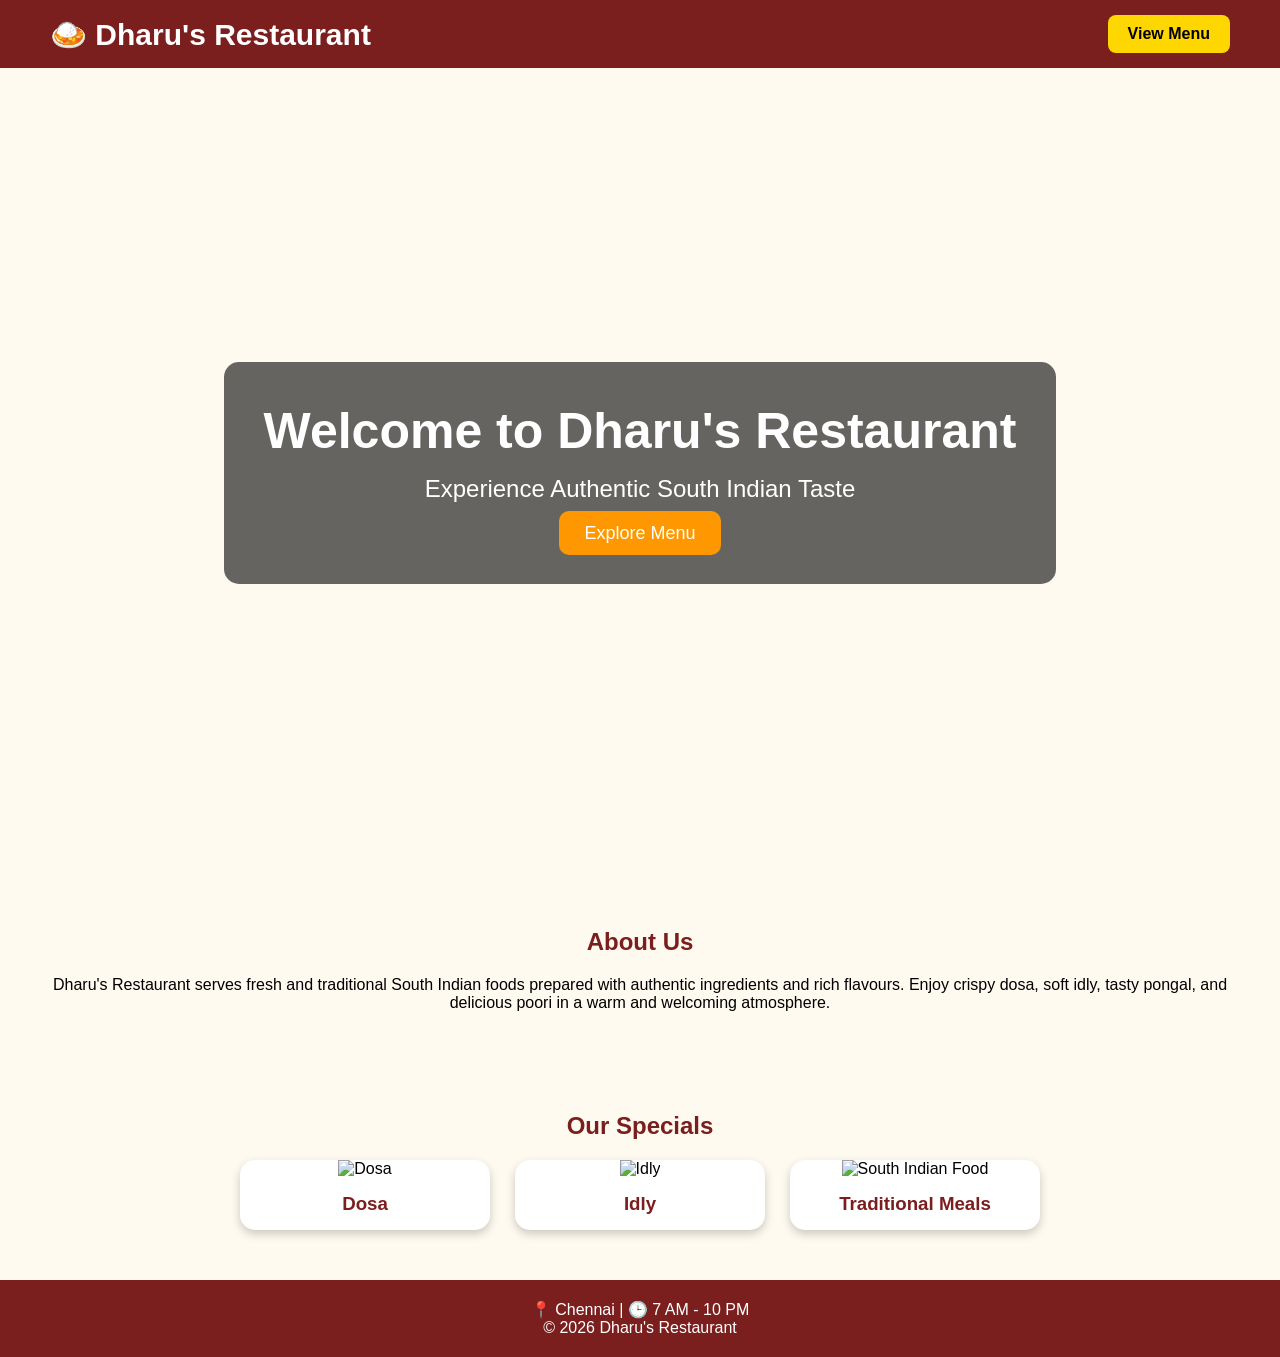
==== index.html @ 033511e1 "msg" ====
<!DOCTYPE html>
<html lang="en">
<head>
    <meta charset="UTF-8">
    <meta name="viewport" content="width=device-width, initial-scale=1.0">
    <title>Dharu's Restaurant</title>
    <link rel="stylesheet" href="style.css">
</head>
<body>

    <header>
        <nav>
            <h1 class="logo">🍛 Dharu's Restaurant</h1>
            <a href="menu.html" class="menu-btn">View Menu</a>
        </nav>
    </header>

    <section class="hero">
        <div class="overlay">
            <h2>Welcome to Dharu's Restaurant</h2>
            <p>Experience Authentic South Indian Taste</p>
            <a href="menu.html" class="order-btn">Explore Menu</a>
        </div>
    </section>

    <section class="about">
        <h2>About Us</h2>
        <p>
            Dharu's Restaurant serves fresh and traditional South Indian foods
            prepared with authentic ingredients and rich flavours. Enjoy crispy dosa,
            soft idly, tasty pongal, and delicious poori in a warm and welcoming atmosphere.
        </p>
    </section>

    <section class="specials">
        <h2>Our Specials</h2>

        <div class="food-container">
            <div class="food-card">
                <img src="https://images.unsplash.com/photo-1589301760014-d929f3979dbc?w=500" alt="Dosa">
                <h3>Dosa</h3>
            </div>

            <div class="food-card">
                <img src="https://images.unsplash.com/photo-1668236543090-82eba5ee5976?w=500" alt="Idly">
                <h3>Idly</h3>
            </div>

            <div class="food-card">
                <img src="https://images.unsplash.com/photo-1630383249896-424e482df921?w=500" alt="South Indian Food">
                <h3>Traditional Meals</h3>
            </div>
        </div>
    </section>

    <footer>
        <p>📍 Chennai | 🕒 7 AM - 10 PM</p>
        <p>© 2026 Dharu's Restaurant</p>
    </footer>

</body>
</html>
---- style.css ----
* {
    margin: 0;
    padding: 0;
    box-sizing: border-box;
}

body {
    font-family: Arial, sans-serif;
    background-color: #fffaf0;
}

header {
    background: #7b1e1e;
    padding: 15px 50px;
    position: sticky;
    top: 0;
}

nav {
    display: flex;
    justify-content: space-between;
    align-items: center;
}

.logo {
    color: white;
    font-size: 30px;
}

.menu-btn {
    text-decoration: none;
    background: gold;
    color: black;
    padding: 10px 20px;
    border-radius: 8px;
    font-weight: bold;
}

.hero {
    height: 90vh;
    background: url('https://images.unsplash.com/photo-1517248135467-4c7edcad34c4?w=1200') center/cover;
    display: flex;
    justify-content: center;
    align-items: center;
}

.overlay {
    background: rgba(0,0,0,0.6);
    color: white;
    text-align: center;
    padding: 40px;
    border-radius: 15px;
}

.overlay h2 {
    font-size: 50px;
    margin-bottom: 15px;
}

.overlay p {
    font-size: 24px;
    margin-bottom: 20px;
}

.order-btn {
    text-decoration: none;
    background: #ff9800;
    color: white;
    padding: 12px 25px;
    border-radius: 10px;
    font-size: 18px;
}

.about, .specials {
    padding: 50px;
    text-align: center;
}

.about h2,
.specials h2 {
    color: #7b1e1e;
    margin-bottom: 20px;
}

.food-container {
    display: flex;
    justify-content: center;
    gap: 25px;
    flex-wrap: wrap;
}

.food-card {
    width: 250px;
    background: white;
    border-radius: 15px;
    overflow: hidden;
    box-shadow: 0 4px 10px rgba(0,0,0,0.2);
}

.food-card img {
    width: 100%;
    height: 200px;
    object-fit: cover;
}

.food-card h3 {
    padding: 15px;
    color: #7b1e1e;
}

footer {
    background: #7b1e1e;
    color: white;
    text-align: center;
    padding: 20px;
}
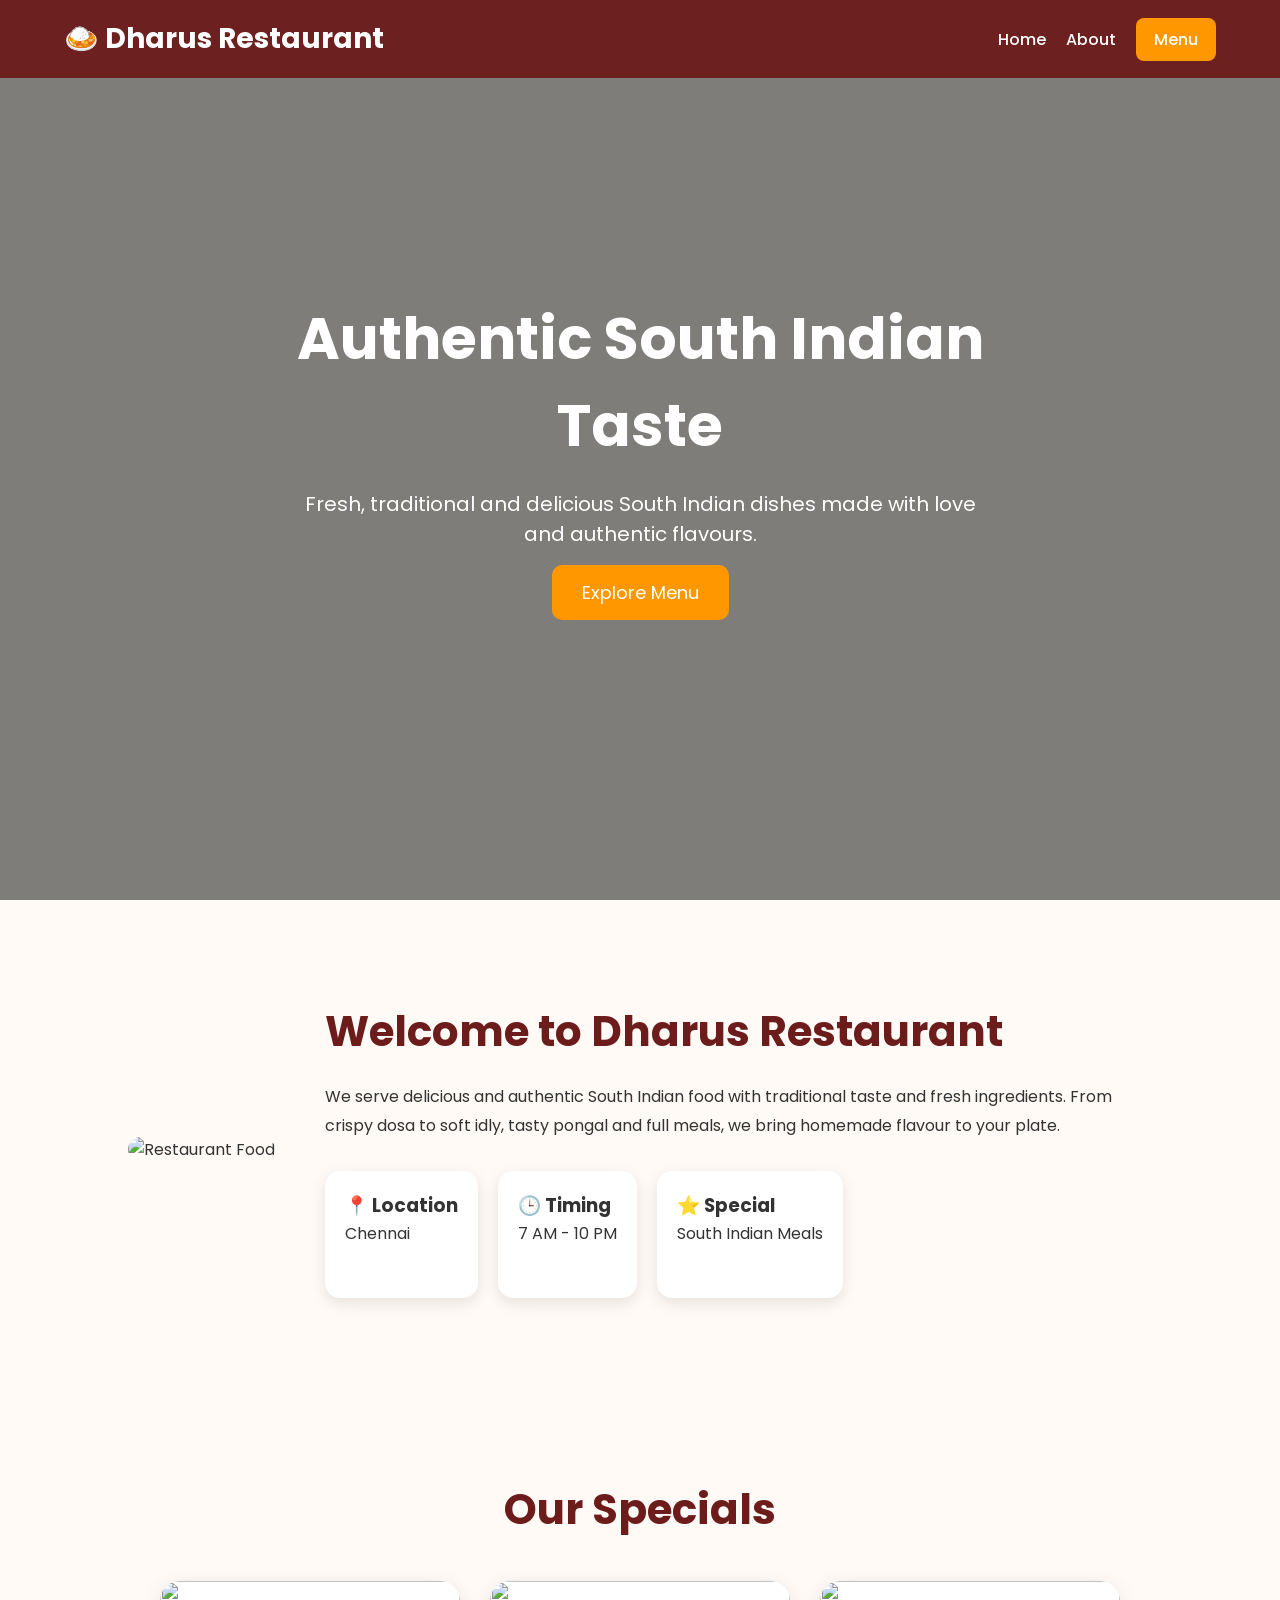
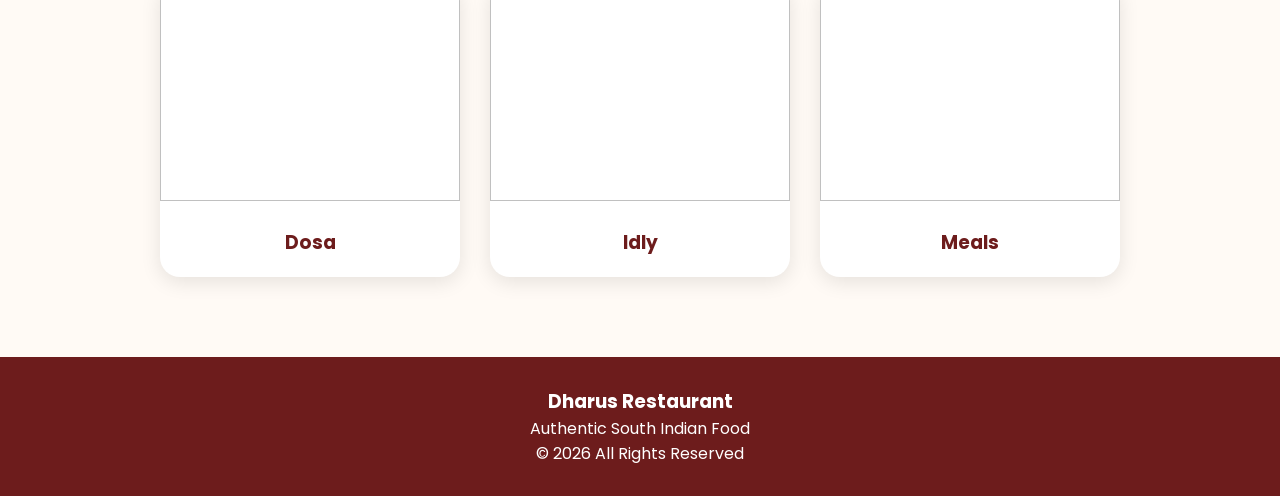
==== commit 47f0b7e4: "Restaurant2" ====
--- a/index.html
+++ b/index.html
@@ -1,64 +1,114 @@
-
 <!DOCTYPE html>
 <html lang="en">
 <head>
-    <meta charset="UTF-8">
-    <meta name="viewport" content="width=device-width, initial-scale=1.0">
-    <title>Dharu's Restaurant</title>
-    <link rel="stylesheet" href="style.css">
+    <meta charset="UTF-8" />
+    <meta name="viewport" content="width=device-width, initial-scale=1.0" />
+    <title>Dharus Restaurant</title>
+
+    <link rel="stylesheet" href="style.css" />
+    <link rel="preconnect" href="https://fonts.googleapis.com">
+    <link href="https://fonts.googleapis.com/css2?family=Poppins:wght@300;400;500;600;700&display=swap" rel="stylesheet">
 </head>
 <body>
 
+    <!-- Navbar -->
     <header>
-        <nav>
-            <h1 class="logo">🍛 Dharu's Restaurant</h1>
-            <a href="menu.html" class="menu-btn">View Menu</a>
+        <nav class="navbar">
+            <h1 class="logo">🍛 Dharus Restaurant</h1>
+
+            <ul class="nav-links">
+                <li><a href="#">Home</a></li>
+                <li><a href="#about">About</a></li>
+                <li><a href="menu.html" class="menu-btn">Menu</a></li>
+            </ul>
         </nav>
     </header>
 
+    <!-- Hero Section -->
     <section class="hero">
-        <div class="overlay">
-            <h2>Welcome to Dharu's Restaurant</h2>
-            <p>Experience Authentic South Indian Taste</p>
-            <a href="menu.html" class="order-btn">Explore Menu</a>
+        <div class="hero-content">
+            <h2>Authentic South Indian Taste</h2>
+            <p>
+                Fresh, traditional and delicious South Indian dishes
+                made with love and authentic flavours.
+            </p>
+
+            <a href="menu.html" class="hero-btn">
+                Explore Menu
+            </a>
         </div>
     </section>
 
-    <section class="about">
-        <h2>About Us</h2>
-        <p>
-            Dharu's Restaurant serves fresh and traditional South Indian foods
-            prepared with authentic ingredients and rich flavours. Enjoy crispy dosa,
-            soft idly, tasty pongal, and delicious poori in a warm and welcoming atmosphere.
-        </p>
+    <!-- About -->
+    <section class="about" id="about">
+        <div class="about-container">
+
+            <div class="about-image">
+                <img src="https://images.unsplash.com/photo-1565299624946-b28f40a0ae38?w=900"
+                    alt="Restaurant Food">
+            </div>
+
+            <div class="about-text">
+                <h2>Welcome to Dharus Restaurant</h2>
+
+                <p>
+                    We serve delicious and authentic South Indian food
+                    with traditional taste and fresh ingredients.
+                    From crispy dosa to soft idly, tasty pongal
+                    and full meals, we bring homemade flavour to your plate.
+                </p>
+
+                <div class="details">
+                    <div class="box">
+                        <h3>📍 Location</h3>
+                        <p>Chennai</p>
+                    </div>
+
+                    <div class="box">
+                        <h3>🕒 Timing</h3>
+                        <p>7 AM - 10 PM</p>
+                    </div>
+
+                    <div class="box">
+                        <h3>⭐ Special</h3>
+                        <p>South Indian Meals</p>
+                    </div>
+                </div>
+            </div>
+
+        </div>
     </section>
 
-    <section class="specials">
+    <!-- Special Dishes -->
+    <section class="special-section">
         <h2>Our Specials</h2>
 
-        <div class="food-container">
-            <div class="food-card">
-                <img src="https://images.unsplash.com/photo-1589301760014-d929f3979dbc?w=500" alt="Dosa">
+        <div class="special-container">
+
+            <div class="card">
+                <img src="https://images.unsplash.com/photo-1630383249896-424e482df921?w=700">
                 <h3>Dosa</h3>
             </div>
 
-            <div class="food-card">
-                <img src="https://images.unsplash.com/photo-1668236543090-82eba5ee5976?w=500" alt="Idly">
+            <div class="card">
+                <img src="https://images.unsplash.com/photo-1668236543090-82eba5ee5976?w=700">
                 <h3>Idly</h3>
             </div>
 
-            <div class="food-card">
-                <img src="https://images.unsplash.com/photo-1630383249896-424e482df921?w=500" alt="South Indian Food">
-                <h3>Traditional Meals</h3>
+            <div class="card">
+                <img src="https://images.unsplash.com/photo-1606491956689-2ea866880c84?w=700">
+                <h3>Meals</h3>
             </div>
+
         </div>
     </section>
 
+    <!-- Footer -->
     <footer>
-        <p>📍 Chennai | 🕒 7 AM - 10 PM</p>
-        <p>© 2026 Dharu's Restaurant</p>
+        <h3>Dharus Restaurant</h3>
+        <p>Authentic South Indian Food</p>
+        <p>© 2026 All Rights Reserved</p>
     </footer>
 
 </body>
-</html>
-
+</html>
--- a/style.css
+++ b/style.css
@@ -1,23 +1,33 @@
-
 * {
     margin: 0;
     padding: 0;
     box-sizing: border-box;
 }
 
+html {
+    scroll-behavior: smooth;
+}
+
 body {
-    font-family: Arial, sans-serif;
-    background-color: #fffaf0;
-}
+    font-family: 'Poppins', sans-serif;
+    background: #fffaf5;
+    color: #333;
+}
+
+/* Navbar */
 
 header {
-    background: #7b1e1e;
-    padding: 15px 50px;
-    position: sticky;
+    position: fixed;
     top: 0;
-}
-
-nav {
+    width: 100%;
+    background: rgba(109, 28, 28, 0.95);
+    z-index: 1000;
+}
+
+.navbar {
+    width: 90%;
+    margin: auto;
+    padding: 18px 0;
     display: flex;
     justify-content: space-between;
     align-items: center;
@@ -25,93 +35,202 @@
 
 .logo {
     color: white;
-    font-size: 30px;
+    font-size: 28px;
+}
+
+.nav-links {
+    display: flex;
+    list-style: none;
+    gap: 20px;
+}
+
+.nav-links a {
+    text-decoration: none;
+    color: white;
+    font-weight: 500;
+    transition: 0.3s;
+}
+
+.nav-links a:hover {
+    color: #ffc107;
 }
 
 .menu-btn {
-    text-decoration: none;
-    background: gold;
-    color: black;
-    padding: 10px 20px;
+    background: #ff9800;
+    padding: 10px 18px;
     border-radius: 8px;
-    font-weight: bold;
-}
+}
+
+.menu-btn:hover {
+    background: #ff7b00;
+    color: white !important;
+}
+
+/* Hero */
 
 .hero {
-    height: 90vh;
-    background: url('https://images.unsplash.com/photo-1517248135467-4c7edcad34c4?w=1200') center/cover;
+    height: 100vh;
+    background:
+    linear-gradient(rgba(0,0,0,0.5), rgba(0,0,0,0.5)),
+    url('https://images.unsplash.com/photo-1517248135467-4c7edcad34c4?w=1500');
+    background-size: cover;
+    background-position: center;
+
     display: flex;
     justify-content: center;
     align-items: center;
-}
-
-.overlay {
-    background: rgba(0,0,0,0.6);
-    color: white;
     text-align: center;
-    padding: 40px;
-    border-radius: 15px;
-}
-
-.overlay h2 {
-    font-size: 50px;
-    margin-bottom: 15px;
-}
-
-.overlay p {
-    font-size: 24px;
+    padding: 20px;
+}
+
+.hero-content {
+    color: white;
+    max-width: 700px;
+}
+
+.hero-content h2 {
+    font-size: 58px;
     margin-bottom: 20px;
 }
 
-.order-btn {
+.hero-content p {
+    font-size: 20px;
+    margin-bottom: 30px;
+}
+
+.hero-btn {
     text-decoration: none;
     background: #ff9800;
     color: white;
-    padding: 12px 25px;
+    padding: 15px 30px;
     border-radius: 10px;
     font-size: 18px;
-}
-
-.about, .specials {
-    padding: 50px;
+    transition: 0.3s;
+}
+
+.hero-btn:hover {
+    background: #ff7300;
+}
+
+/* About */
+
+.about {
+    padding: 100px 10%;
+}
+
+.about-container {
+    display: flex;
+    align-items: center;
+    gap: 50px;
+    flex-wrap: wrap;
+}
+
+.about-image img {
+    width: 100%;
+    max-width: 500px;
+    border-radius: 20px;
+}
+
+.about-text {
+    flex: 1;
+}
+
+.about-text h2 {
+    font-size: 42px;
+    color: #6d1c1c;
+    margin-bottom: 20px;
+}
+
+.about-text p {
+    line-height: 1.8;
+    margin-bottom: 30px;
+}
+
+.details {
+    display: flex;
+    gap: 20px;
+    flex-wrap: wrap;
+}
+
+.box {
+    background: white;
+    padding: 20px;
+    border-radius: 15px;
+    box-shadow: 0 5px 15px rgba(0,0,0,0.1);
+}
+
+/* Specials */
+
+.special-section {
+    padding: 80px 10%;
     text-align: center;
 }
 
-.about h2,
-.specials h2 {
-    color: #7b1e1e;
-    margin-bottom: 20px;
-}
-
-.food-container {
-    display: flex;
+.special-section h2 {
+    font-size: 42px;
+    color: #6d1c1c;
+    margin-bottom: 40px;
+}
+
+.special-container {
+    display: flex;
+    gap: 30px;
     justify-content: center;
-    gap: 25px;
     flex-wrap: wrap;
 }
 
-.food-card {
-    width: 250px;
+.card {
     background: white;
-    border-radius: 15px;
+    width: 300px;
+    border-radius: 20px;
     overflow: hidden;
-    box-shadow: 0 4px 10px rgba(0,0,0,0.2);
-}
-
-.food-card img {
+    box-shadow: 0 5px 20px rgba(0,0,0,0.1);
+    transition: 0.3s;
+}
+
+.card:hover {
+    transform: translateY(-10px);
+}
+
+.card img {
     width: 100%;
-    height: 200px;
+    height: 220px;
     object-fit: cover;
 }
 
-.food-card h3 {
-    padding: 15px;
-    color: #7b1e1e;
-}
+.card h3 {
+    padding: 20px;
+    color: #6d1c1c;
+}
+
+/* Footer */
 
 footer {
-    background: #7b1e1e;
+    background: #6d1c1c;
     color: white;
     text-align: center;
-    padding: 20px;
-}
+    padding: 30px;
+}
+
+/* Mobile */
+
+@media(max-width:768px) {
+
+    .navbar {
+        flex-direction: column;
+        gap: 15px;
+    }
+
+    .hero-content h2 {
+        font-size: 38px;
+    }
+
+    .hero-content p {
+        font-size: 16px;
+    }
+
+    .about-text h2,
+    .special-section h2 {
+        font-size: 30px;
+    }
+}
